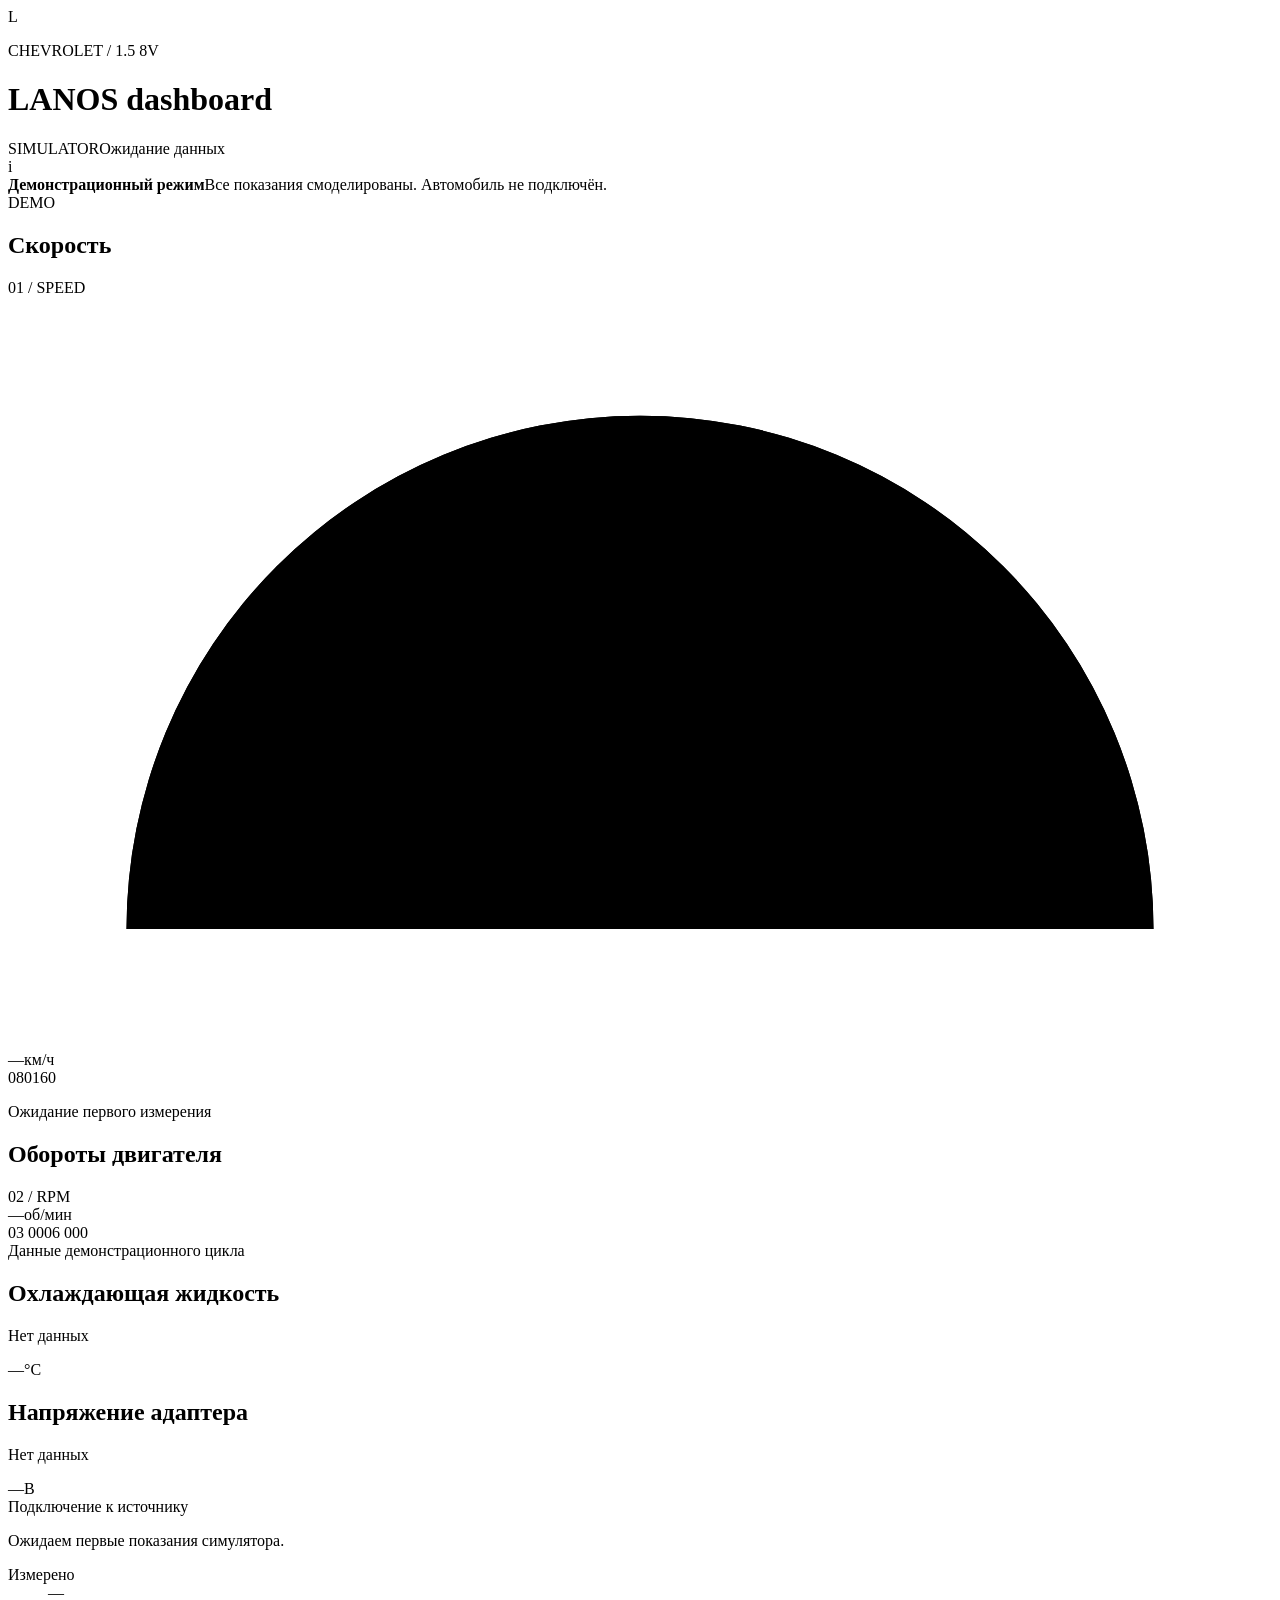
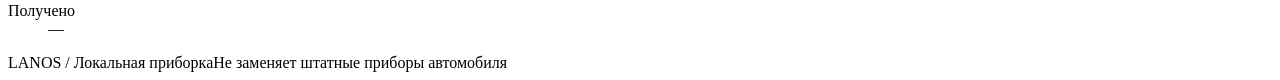
==== web/index.html @ abaddaee "feat: implement Lanos simulator dashboard through M2 Co-Authored-By: O3 Agent Codex <noreply@ozon.ru" ====
<!doctype html>
<html lang="ru">
<head>
  <meta charset="utf-8">
  <meta name="viewport" content="width=device-width, initial-scale=1">
  <meta name="theme-color" content="#101815">
  <title>Lanos · Приборная панель</title>
  <link rel="icon" href="data:,">
  <link rel="stylesheet" href="/style.css">
  <script type="module" src="/app.mjs"></script>
</head>
<body>
  <main class="dashboard">
    <header class="header">
      <div class="identity"><span class="brand-mark" aria-hidden="true">L</span><div><p class="eyebrow">CHEVROLET / 1.5 8V</p><h1>LANOS <span>dashboard</span></h1></div></div>
      <div class="header-status"><span id="source" class="source-badge">SIMULATOR</span><span id="connection" class="connection" role="status">Ожидание данных</span></div>
    </header>
    <aside class="demo-notice"><span class="notice-icon" aria-hidden="true">i</span><div><strong>Демонстрационный режим</strong><span>Все показания смоделированы. Автомобиль не подключён.</span></div><span class="demo-tag">DEMO</span></aside>
    <section class="instruments" aria-label="Основные приборы">
      <article class="card speed-card">
        <div class="card-heading"><h2>Скорость</h2><span class="instrument-code">01 / SPEED</span></div>
        <div class="speed-dial">
          <svg class="speed-arc" viewBox="0 0 320 190" aria-hidden="true"><path class="arc-track" d="M 30 160 A 130 130 0 0 1 290 160" pathLength="100"/><path id="speed-arc" class="arc-value" d="M 30 160 A 130 130 0 0 1 290 160" pathLength="100"/></svg>
          <div class="speed-reading"><span id="speed" class="speed-value">—</span><span class="unit">км/ч</span></div>
          <div class="dial-scale"><span>0</span><span>80</span><span>160</span></div>
        </div>
        <p id="driving-state" class="card-note">Ожидание первого измерения</p>
      </article>
      <article class="card rpm-card">
        <div class="card-heading"><h2>Обороты двигателя</h2><span class="instrument-code">02 / RPM</span></div>
        <div class="rpm-reading"><span id="rpm">—</span><span class="unit">об/мин</span></div>
        <div id="rpm-bars" class="rpm-bars" aria-hidden="true"></div>
        <div class="rpm-scale"><span>0</span><span>3 000</span><span>6 000</span></div>
        <div class="rpm-footer"><span class="small-dot"></span><span>Данные демонстрационного цикла</span></div>
      </article>
    </section>
    <section class="secondary" aria-label="Температура и напряжение">
      <article class="card small-card"><div><h2>Охлаждающая жидкость</h2><p id="coolant-note">Нет данных</p></div><div class="small-reading"><span id="coolant">—</span><span class="unit">°C</span></div></article>
      <article class="card small-card"><div><h2>Напряжение адаптера</h2><p id="voltage-note">Нет данных</p></div><div class="small-reading"><span id="voltage">—</span><span class="unit">В</span></div></article>
    </section>
    <section id="health-panel" class="health-panel" data-health="connecting" aria-label="Состояние данных">
      <div class="health-copy"><span id="health-title" class="health-title" role="status">Подключение к источнику</span><p id="health-detail">Ожидаем первые показания симулятора.</p></div>
      <button id="reconnect" type="button" hidden>Повторить подключение</button>
      <dl class="timestamps"><div><dt>Измерено</dt><dd id="captured">—</dd></div><div><dt>Получено</dt><dd id="received">—</dd></div></dl>
    </section>
    <p id="warnings" class="warnings" role="alert" hidden></p>
    <footer><span>LANOS <span class="footer-divider">/</span> Локальная приборка</span><span>Не заменяет штатные приборы автомобиля</span></footer>
    <noscript><p class="warnings">Для обновления приборов включите JavaScript. Показания недоступны.</p></noscript>
  </main>
</body>
</html>
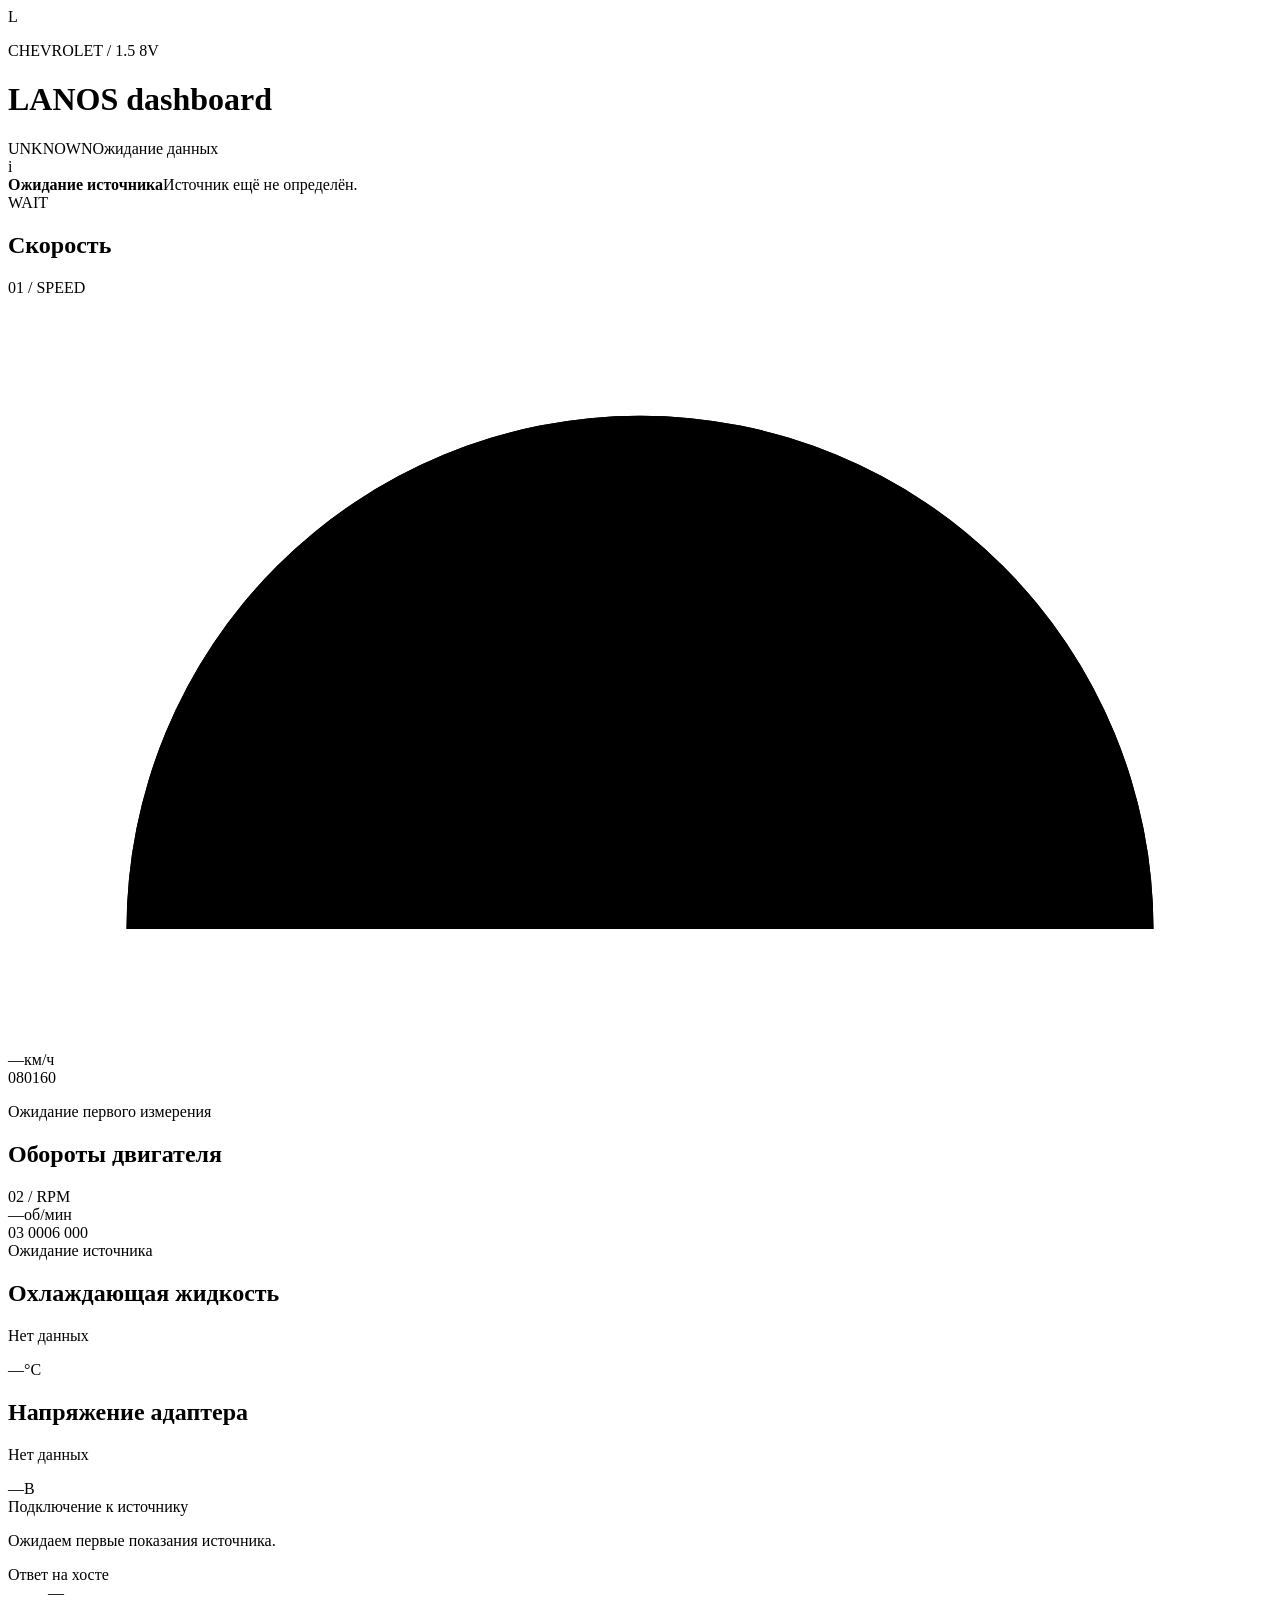
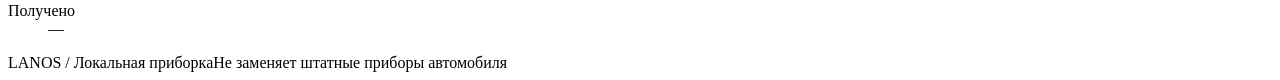
==== commit c5c674ed: "feat: integrate native live telemetry into dashboard Reuse the read-only probe stream for BLE and se" ====
--- a/web/index.html
+++ b/web/index.html
@@ -13,9 +13,9 @@
   <main class="dashboard">
     <header class="header">
       <div class="identity"><span class="brand-mark" aria-hidden="true">L</span><div><p class="eyebrow">CHEVROLET / 1.5 8V</p><h1>LANOS <span>dashboard</span></h1></div></div>
-      <div class="header-status"><span id="source" class="source-badge">SIMULATOR</span><span id="connection" class="connection" role="status">Ожидание данных</span></div>
+      <div class="header-status"><span id="source" class="source-badge">UNKNOWN</span><span id="connection" class="connection" role="status">Ожидание данных</span></div>
     </header>
-    <aside class="demo-notice"><span class="notice-icon" aria-hidden="true">i</span><div><strong>Демонстрационный режим</strong><span>Все показания смоделированы. Автомобиль не подключён.</span></div><span class="demo-tag">DEMO</span></aside>
+    <aside class="demo-notice"><span class="notice-icon" aria-hidden="true">i</span><div><strong id="notice-title">Ожидание источника</strong><span id="notice-detail">Источник ещё не определён.</span></div><span id="notice-tag" class="demo-tag">WAIT</span></aside>
     <section class="instruments" aria-label="Основные приборы">
       <article class="card speed-card">
         <div class="card-heading"><h2>Скорость</h2><span class="instrument-code">01 / SPEED</span></div>
@@ -31,7 +31,7 @@
         <div class="rpm-reading"><span id="rpm">—</span><span class="unit">об/мин</span></div>
         <div id="rpm-bars" class="rpm-bars" aria-hidden="true"></div>
         <div class="rpm-scale"><span>0</span><span>3 000</span><span>6 000</span></div>
-        <div class="rpm-footer"><span class="small-dot"></span><span>Данные демонстрационного цикла</span></div>
+        <div class="rpm-footer"><span class="small-dot"></span><span id="rpm-note">Ожидание источника</span></div>
       </article>
     </section>
     <section class="secondary" aria-label="Температура и напряжение">
@@ -39,9 +39,9 @@
       <article class="card small-card"><div><h2>Напряжение адаптера</h2><p id="voltage-note">Нет данных</p></div><div class="small-reading"><span id="voltage">—</span><span class="unit">В</span></div></article>
     </section>
     <section id="health-panel" class="health-panel" data-health="connecting" aria-label="Состояние данных">
-      <div class="health-copy"><span id="health-title" class="health-title" role="status">Подключение к источнику</span><p id="health-detail">Ожидаем первые показания симулятора.</p></div>
+      <div class="health-copy"><span id="health-title" class="health-title" role="status">Подключение к источнику</span><p id="health-detail">Ожидаем первые показания источника.</p></div>
       <button id="reconnect" type="button" hidden>Повторить подключение</button>
-      <dl class="timestamps"><div><dt>Измерено</dt><dd id="captured">—</dd></div><div><dt>Получено</dt><dd id="received">—</dd></div></dl>
+      <dl class="timestamps"><div><dt>Ответ на хосте</dt><dd id="captured">—</dd></div><div><dt>Получено</dt><dd id="received">—</dd></div></dl>
     </section>
     <p id="warnings" class="warnings" role="alert" hidden></p>
     <footer><span>LANOS <span class="footer-divider">/</span> Локальная приборка</span><span>Не заменяет штатные приборы автомобиля</span></footer>
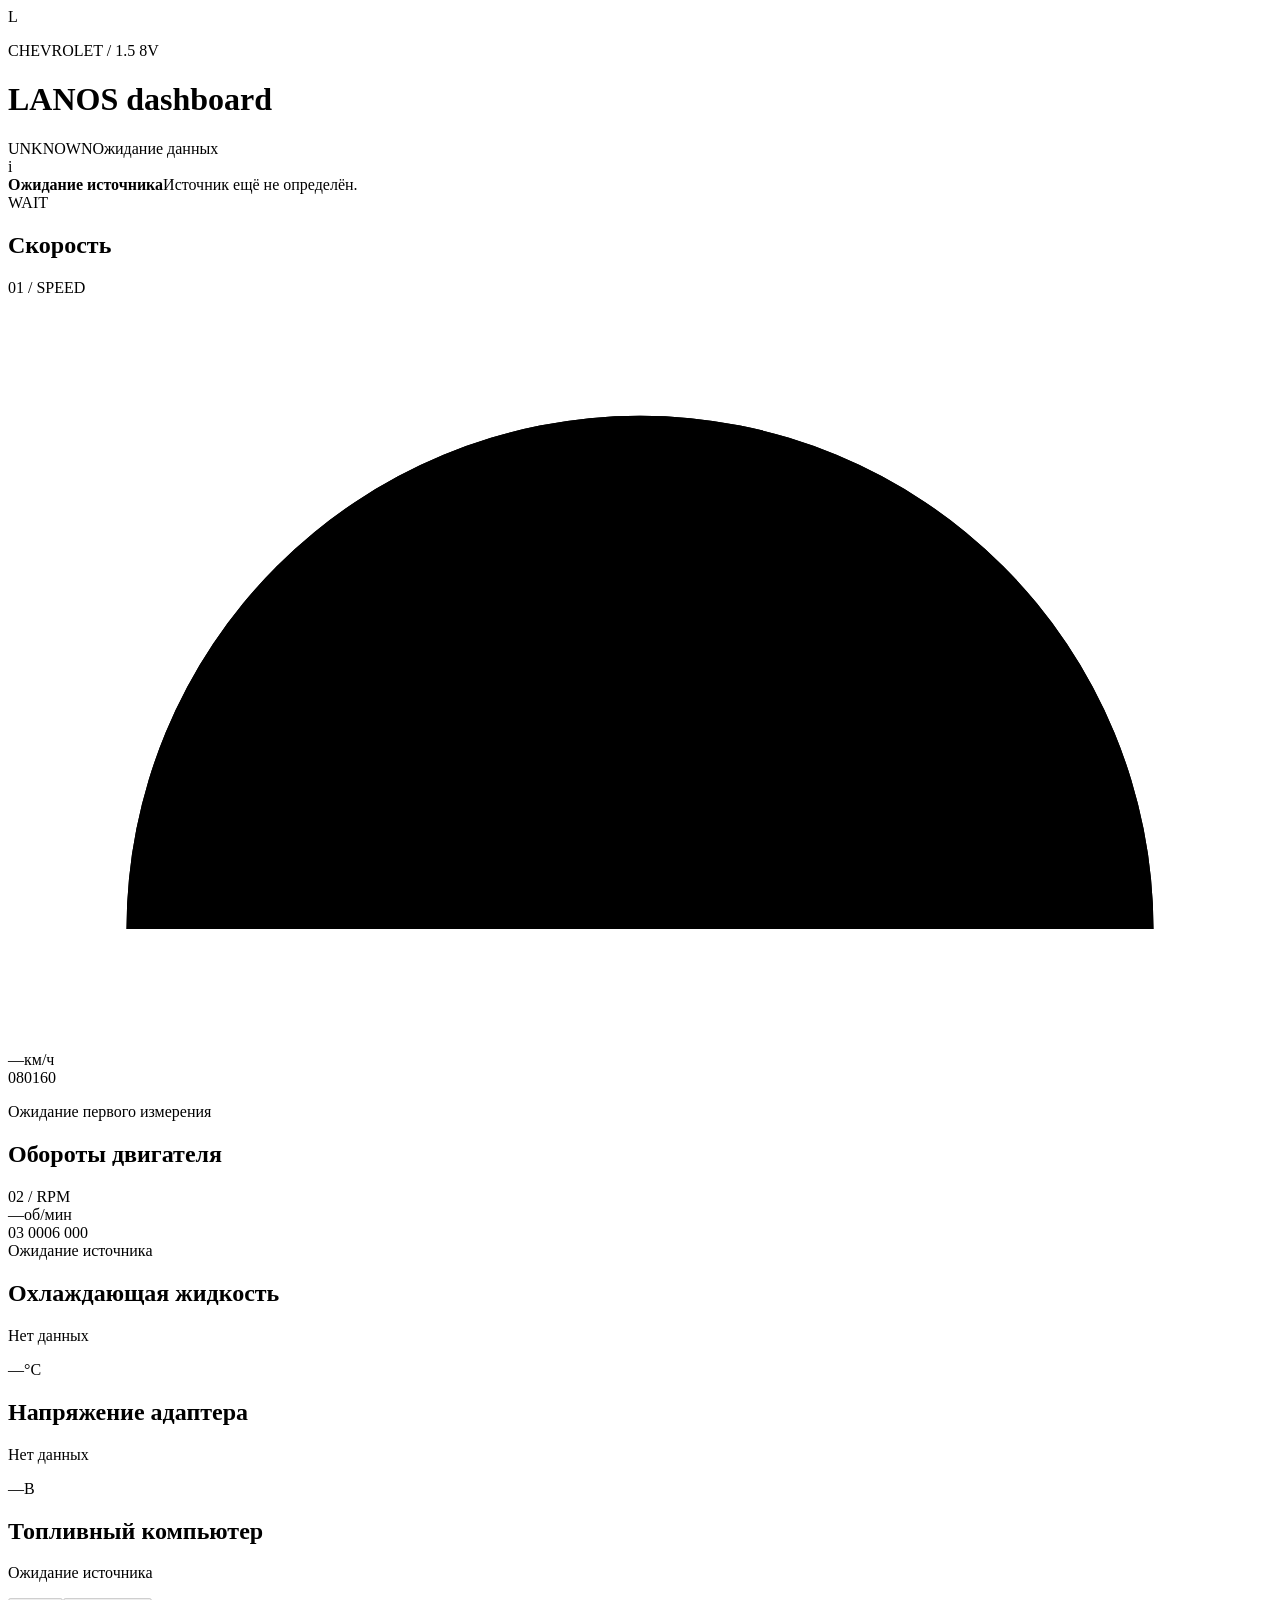
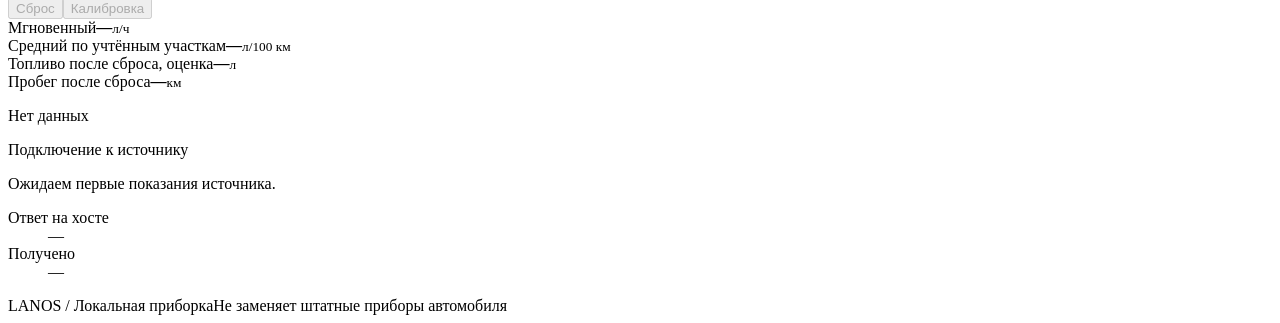
==== commit 545a38cb: "feat: add persistent fuel computer to dashboard Add capability-gated fuel estimators, monotonic trip" ====
--- a/web/index.html
+++ b/web/index.html
@@ -38,6 +38,18 @@
       <article class="card small-card"><div><h2>Охлаждающая жидкость</h2><p id="coolant-note">Нет данных</p></div><div class="small-reading"><span id="coolant">—</span><span class="unit">°C</span></div></article>
       <article class="card small-card"><div><h2>Напряжение адаптера</h2><p id="voltage-note">Нет данных</p></div><div class="small-reading"><span id="voltage">—</span><span class="unit">В</span></div></article>
     </section>
+    <section id="fuel-panel" class="card fuel-panel" aria-label="Топливный компьютер">
+      <div class="fuel-heading"><div><h2>Топливный компьютер</h2><p id="fuel-model">Ожидание источника</p></div><div class="fuel-actions"><button id="fuel-reset" type="button" disabled>Сброс</button><button id="fuel-calibrate" type="button" disabled>Калибровка</button></div></div>
+      <div class="fuel-metrics">
+        <div><span>Мгновенный</span><strong id="fuel-instant">—</strong><small id="fuel-unit">л/ч</small></div>
+        <div><span>Средний по учтённым участкам</span><strong id="fuel-average">—</strong><small>л/100 км</small></div>
+        <div><span>Топливо после сброса, оценка</span><strong id="fuel-liters">—</strong><small>л</small></div>
+        <div><span>Пробег после сброса</span><strong id="fuel-distance">—</strong><small>км</small></div>
+      </div>
+      <p id="fuel-note" class="fuel-note">Нет данных</p><p id="fuel-error" class="warnings" role="alert" hidden></p>
+    </section>
+    <dialog id="fuel-reset-dialog"><h2>Новый отсчёт поездки</h2><p>Обнулить литры, пробег и покрытие после сброса? Это изменит только локальную поездку.</p><label><input id="fuel-reset-factor" type="checkbox">Также вернуть поправку расхода к 1</label><p data-fuel-error class="warnings" role="alert" hidden></p><div class="dialog-actions"><button type="button" data-close>Отмена</button><button id="fuel-reset-confirm" type="button">Обнулить поездку</button></div></dialog>
+    <dialog id="fuel-calibration-dialog"><h2>Калибровка полного бака</h2><p>Нужны совпадающие границы от полного до полного, не менее 10 учтённых км и полное покрытие. Марка АИ-92 и пробег сами по себе не задают расход.</p><label>Залито бензина, л<input id="fuel-measured" type="number" min="0.01" max="1000" step="0.01" inputmode="decimal"></label><label><input id="fuel-full-to-full" type="checkbox">Это замер от полного до полного за текущий отсчёт</label><p id="fuel-preview-result" role="status"></p><p data-fuel-error class="warnings" role="alert" hidden></p><div class="dialog-actions"><button type="button" data-close>Закрыть</button><button id="fuel-preview" type="button">Рассчитать поправку</button><button id="fuel-apply" type="button" disabled>Применить</button><button id="fuel-undo" type="button">Отменить поправку</button><button id="fuel-default" type="button">Вернуть ×1</button></div></dialog>
     <section id="health-panel" class="health-panel" data-health="connecting" aria-label="Состояние данных">
       <div class="health-copy"><span id="health-title" class="health-title" role="status">Подключение к источнику</span><p id="health-detail">Ожидаем первые показания источника.</p></div>
       <button id="reconnect" type="button" hidden>Повторить подключение</button>
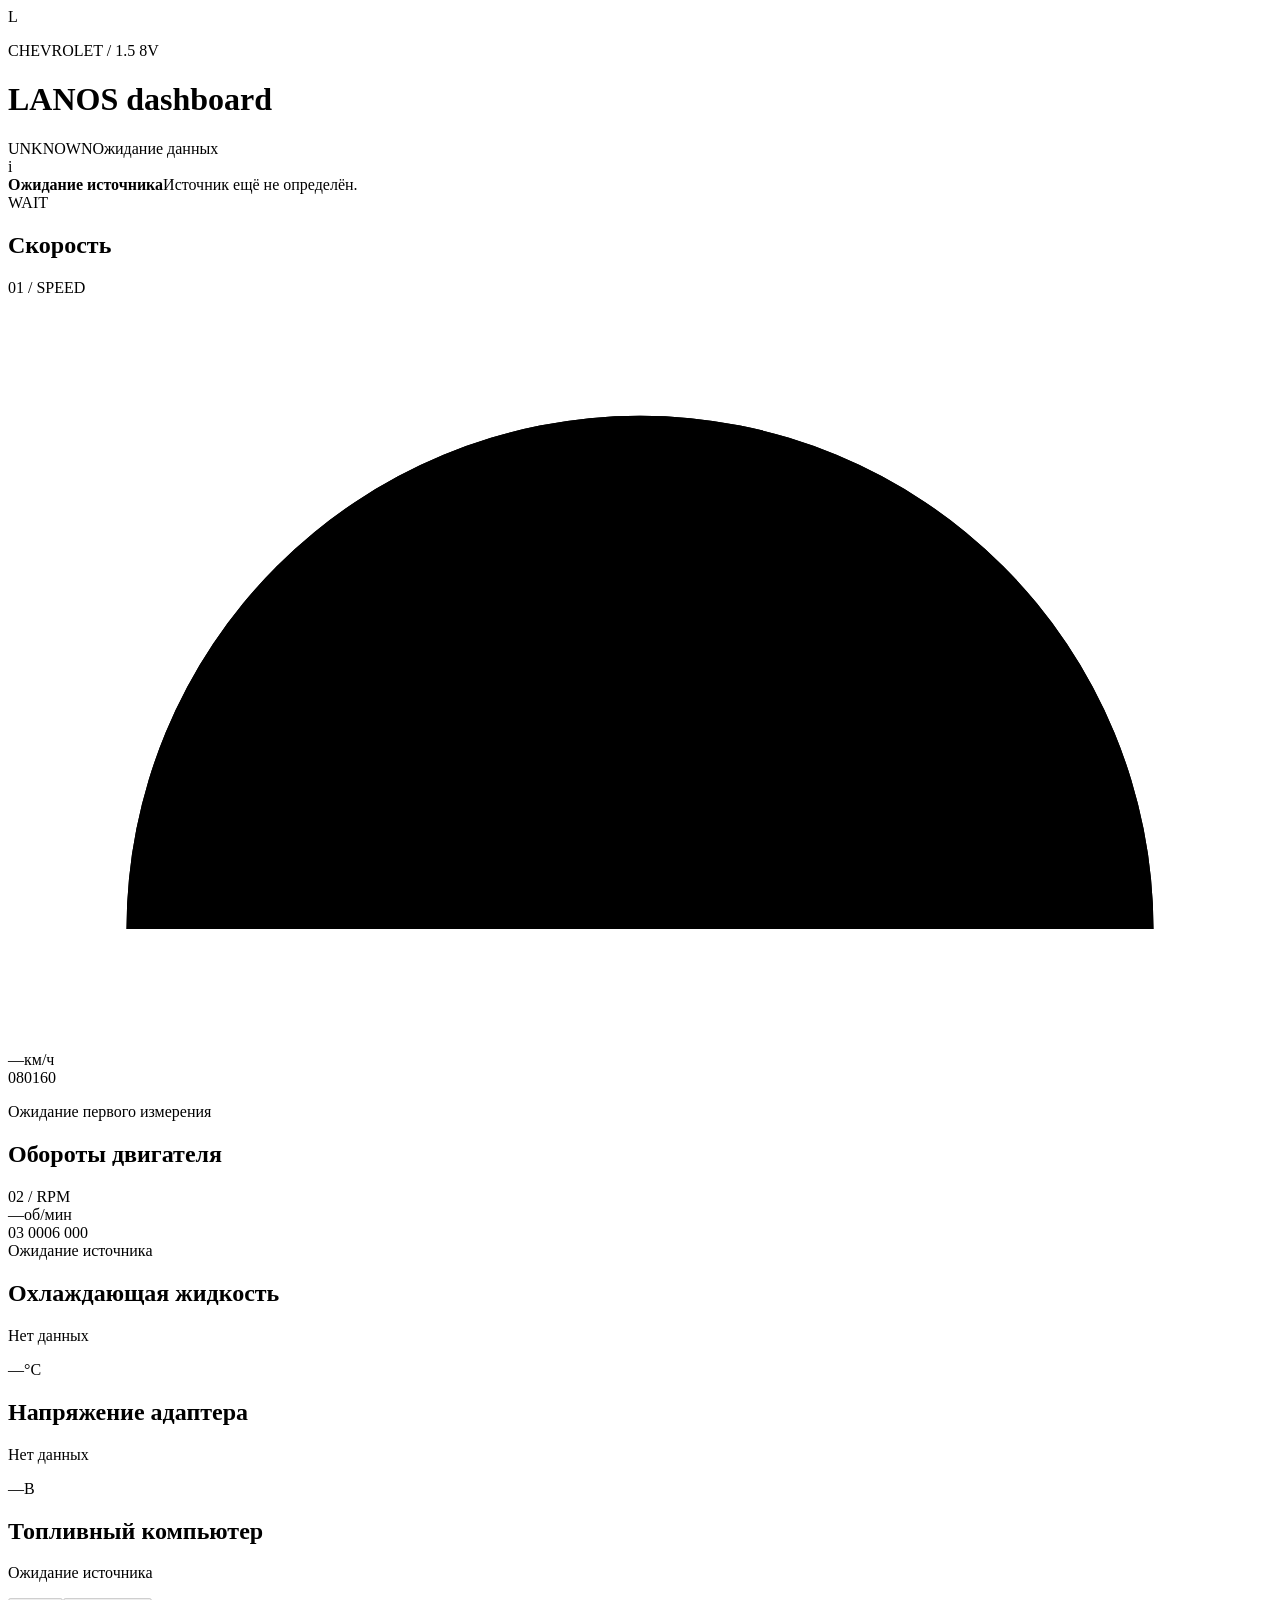
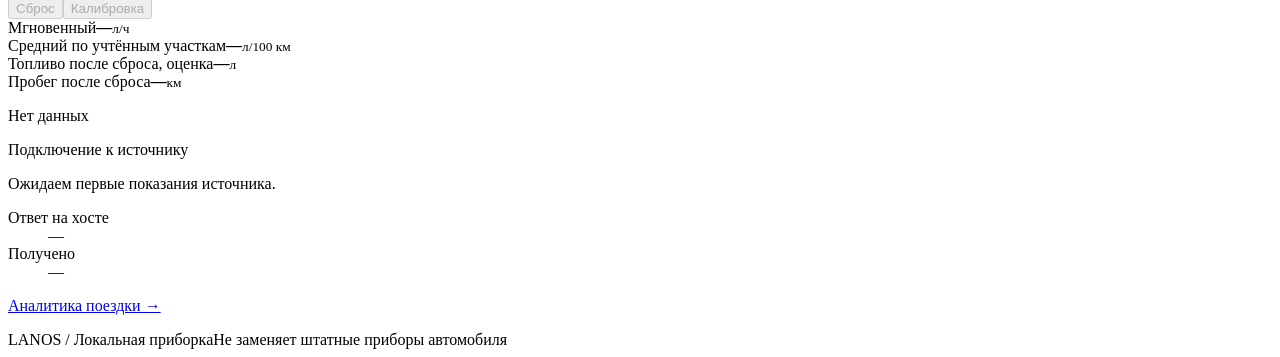
==== commit 27fcf585: "feat: add M6.1 fuel diagnostics and trip history Add bounded opt-in recording, input quality and IAT" ====
--- a/web/index.html
+++ b/web/index.html
@@ -56,6 +56,7 @@
       <dl class="timestamps"><div><dt>Ответ на хосте</dt><dd id="captured">—</dd></div><div><dt>Получено</dt><dd id="received">—</dd></div></dl>
     </section>
     <p id="warnings" class="warnings" role="alert" hidden></p>
+    <p><a class="history-link" href="/analytics.html">Аналитика поездки →</a></p>
     <footer><span>LANOS <span class="footer-divider">/</span> Локальная приборка</span><span>Не заменяет штатные приборы автомобиля</span></footer>
     <noscript><p class="warnings">Для обновления приборов включите JavaScript. Показания недоступны.</p></noscript>
   </main>
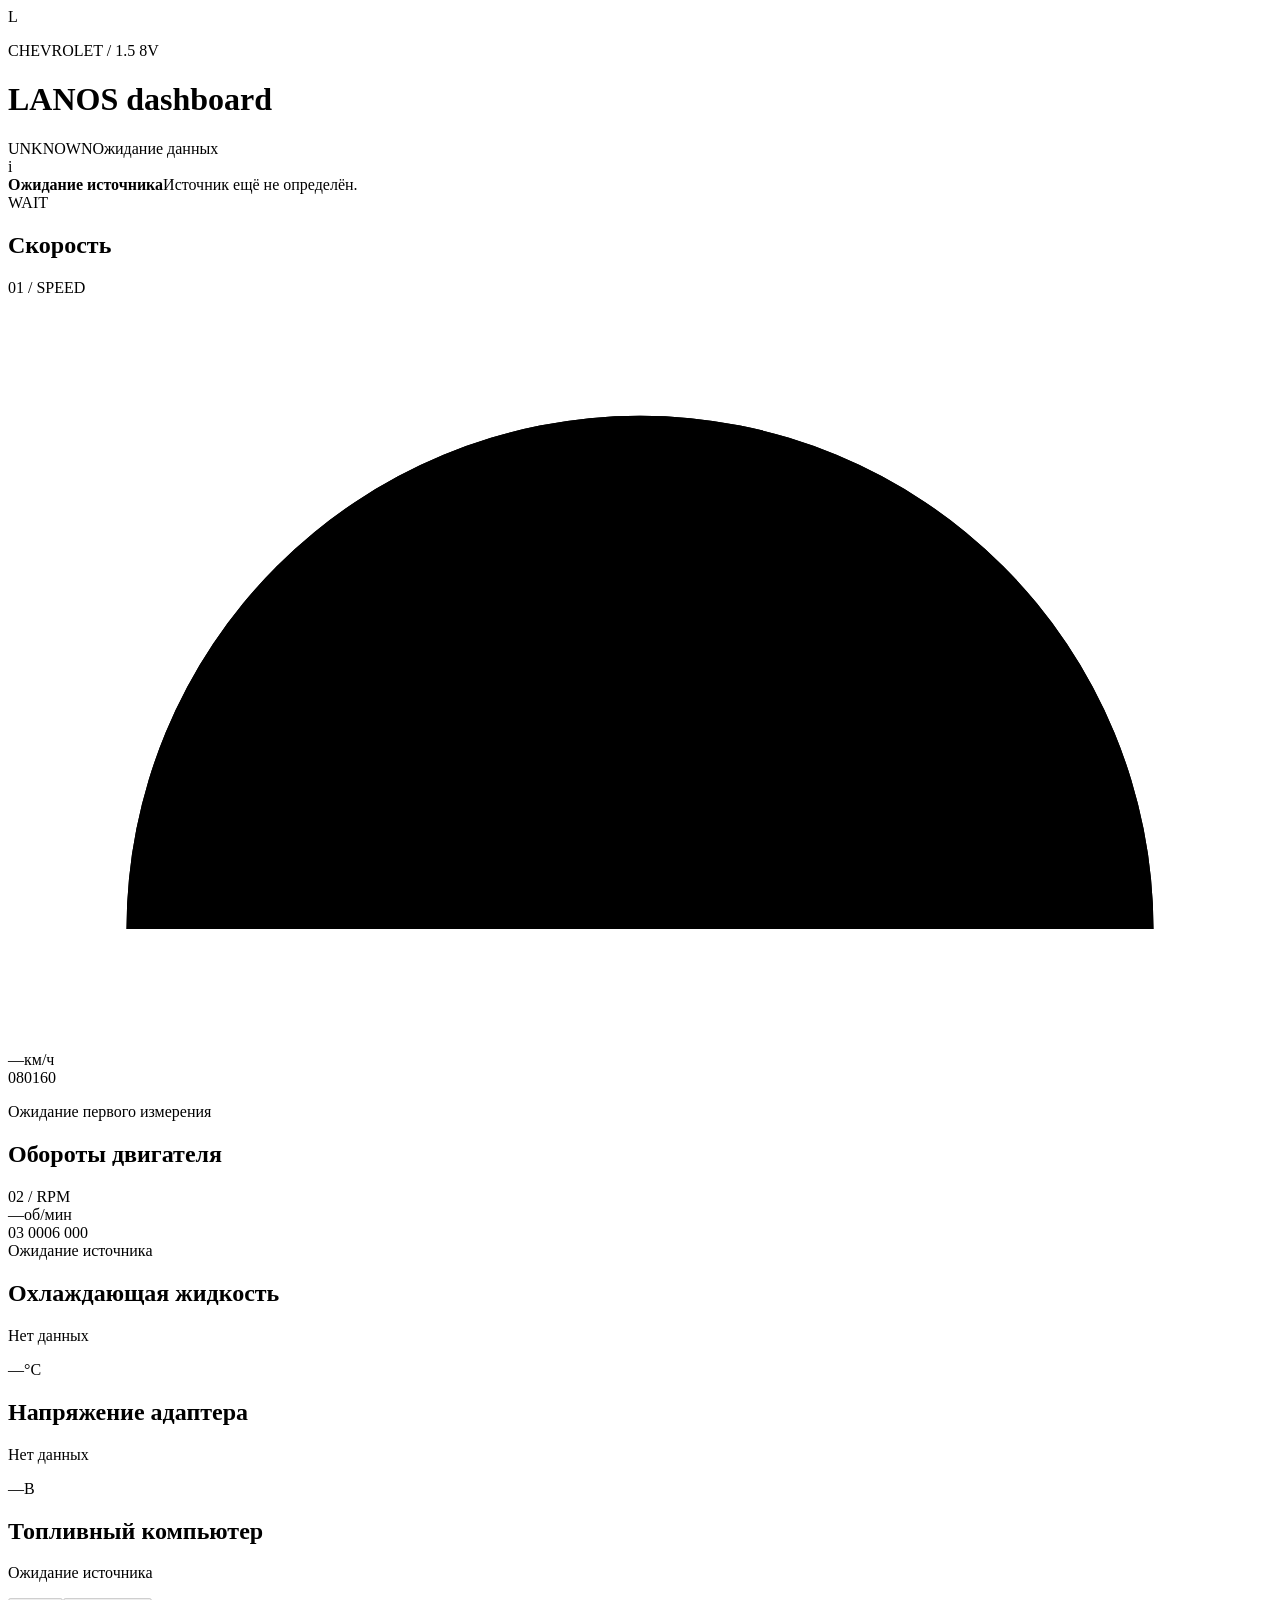
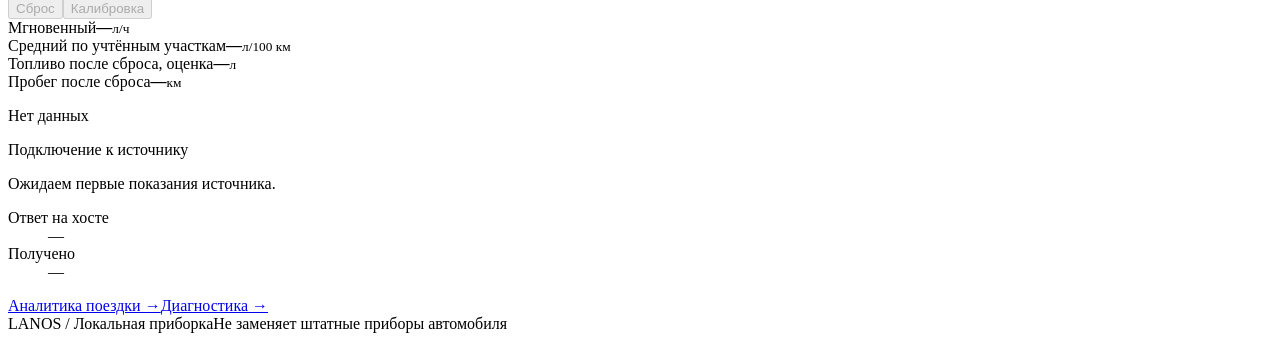
==== commit 5dfbc52f: "feat: add dashboard diagnostics screen Co-Authored-By: O3 Agent Codex <noreply@ozon.ru>" ====
--- a/web/index.html
+++ b/web/index.html
@@ -56,7 +56,7 @@
       <dl class="timestamps"><div><dt>Ответ на хосте</dt><dd id="captured">—</dd></div><div><dt>Получено</dt><dd id="received">—</dd></div></dl>
     </section>
     <p id="warnings" class="warnings" role="alert" hidden></p>
-    <p><a class="history-link" href="/analytics.html">Аналитика поездки →</a></p>
+    <nav class="diagnostics-nav" aria-label="Страницы истории"><a class="history-link" href="/analytics.html">Аналитика поездки →</a><a class="history-link" href="/diagnostics.html">Диагностика →</a></nav>
     <footer><span>LANOS <span class="footer-divider">/</span> Локальная приборка</span><span>Не заменяет штатные приборы автомобиля</span></footer>
     <noscript><p class="warnings">Для обновления приборов включите JavaScript. Показания недоступны.</p></noscript>
   </main>
